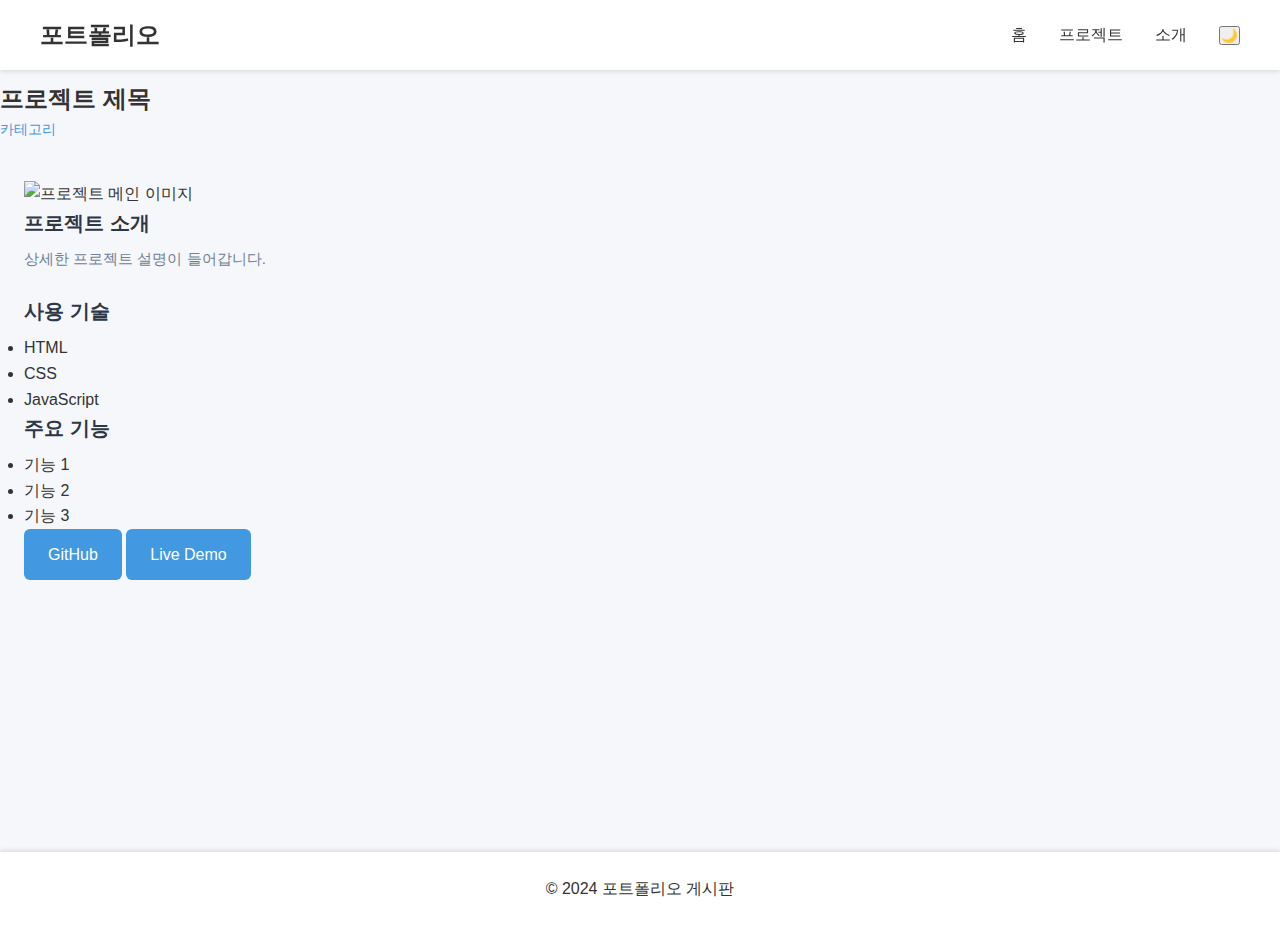
==== project.html @ 50c0c149 "readme" ====
<!DOCTYPE html>
<html lang="ko">
<head>
    <meta charset="UTF-8">
    <meta name="viewport" content="width=device-width, initial-scale=1.0">
    <title>프로젝트 상세</title>
    <link rel="stylesheet" href="css/style.css">
</head>
<body>
    <header>
        <nav>
            <h1>포트폴리오</h1>
            <ul>
                <li><a href="#home">홈</a></li>
                <li><a href="#projects">프로젝트</a></li>
                <li><a href="#about">소개</a></li>
                <li><button id="darkModeToggle" class="dark-mode-btn">🌙</button></li>
            </ul>
        </nav>
    </header>

    <main class="project-detail">
        <div class="project-header">
            <h2 class="project-title">프로젝트 제목</h2>
            <p class="project-category">카테고리</p>
        </div>
        
        <div class="project-content">
            <div class="project-images">
                <img src="https://via.placeholder.com/800x400" alt="프로젝트 메인 이미지">
            </div>
            
            <div class="project-info">
                <h3>프로젝트 소개</h3>
                <p class="project-description">상세한 프로젝트 설명이 들어갑니다.</p>
                
                <h3>사용 기술</h3>
                <ul class="tech-stack">
                    <li>HTML</li>
                    <li>CSS</li>
                    <li>JavaScript</li>
                </ul>
                
                <h3>주요 기능</h3>
                <ul class="features">
                    <li>기능 1</li>
                    <li>기능 2</li>
                    <li>기능 3</li>
                </ul>
                
                <div class="project-links">
                    <a href="#" class="button">GitHub</a>
                    <a href="#" class="button">Live Demo</a>
                </div>
            </div>
        </div>
    </main>

    <footer>
        <p>&copy; 2024 포트폴리오 게시판</p>
    </footer>

    <script src="js/project.js"></script>
</body>
</html>
---- css/style.css ----
/* 기본 리셋 */
* {
    margin: 0;
    padding: 0;
    box-sizing: border-box;
}

/* 기본 스타일 */
body {
    font-family: 'Arial', sans-serif;
    line-height: 1.6;
    color: #333;
    background-color: #f5f7fa;
}

/* 헤더 스타일 */
header {
    background-color: white;
    box-shadow: 0 2px 4px rgba(0,0,0,0.1);
    padding: 1rem;
    position: fixed;
    width: 100%;
    top: 0;
    z-index: 1000;
}

nav {
    max-width: 1200px;
    margin: 0 auto;
    display: flex;
    justify-content: space-between;
    align-items: center;
}

nav h1 {
    font-size: 1.5rem;
    color: #333;
}

nav ul {
    display: flex;
    list-style: none;
    gap: 2rem;
}

nav a {
    text-decoration: none;
    color: #333;
    font-weight: 500;
}

nav a:hover {
    color: #4299e1;
}

/* 메인 컨텐츠 */
main {
    margin-top: 5rem;
    min-height: calc(100vh - 8rem);
}

/* 히어로 섹션 */
.hero-section {
    text-align: center;
    padding: 3rem 0;
}

.hero-section h2 {
    font-size: 2.5rem;
    color: #2d3748;
    margin-bottom: 1rem;
}

.subtitle {
    color: #718096;
    font-size: 1.2rem;
    margin-bottom: 2rem;
}

/* 필터 버튼 */
.filter-buttons {
    margin: 2rem 0;
    display: flex;
    justify-content: center;
    gap: 1rem;
}

.filter-btn {
    padding: 0.8rem 1.5rem;
    border: none;
    border-radius: 6px;
    background-color: white;
    color: #4a5568;
    cursor: pointer;
    transition: all 0.3s ease;
    box-shadow: 0 2px 4px rgba(0,0,0,0.05);
}

.filter-btn:hover {
    background-color: #4299e1;
    color: white;
}

.filter-btn.active {
    background-color: #3182ce;
    color: white;
}

/* 프로젝트 그리드 */
.project-grid {
    display: grid;
    grid-template-columns: repeat(auto-fill, minmax(300px, 1fr));
    gap: 2rem;
    padding: 2rem;
    max-width: 1200px;
    margin: 0 auto;
}

/* 프로젝트 카드 */
.project-card {
    background: white;
    border-radius: 12px;
    overflow: hidden;
    box-shadow: 0 4px 6px rgba(0,0,0,0.1);
    transition: transform 0.3s ease;
    opacity: 0;
    animation: fadeInUp 0.6s ease forwards;
}

.project-card:hover {
    transform: translateY(-5px);
    box-shadow: 0 5px 15px rgba(0,0,0,0.2);
}

.project-image {
    overflow: hidden;
}

.project-image img {
    width: 100%;
    height: 200px;
    object-fit: cover;
    transition: transform 0.5s ease;
}

.project-card:hover .project-image img {
    transform: scale(1.05);
}

.project-content {
    padding: 1.5rem;
}

.project-content h3 {
    font-size: 1.25rem;
    color: #2d3748;
    margin-bottom: 0.5rem;
}

.project-category {
    color: #4299e1;
    font-size: 0.9rem;
    margin-bottom: 1rem;
}

.project-description {
    color: #718096;
    font-size: 0.95rem;
    margin-bottom: 1.5rem;
    line-height: 1.6;
}

/* 버튼 스타일 */
.button {
    display: inline-block;
    padding: 0.8rem 1.5rem;
    background-color: #4299e1;
    color: white;
    text-decoration: none;
    border-radius: 6px;
    transition: background-color 0.3s ease;
    font-weight: 500;
}

.button:hover {
    background-color: #3182ce;
}

/* 푸터 */
footer {
    background-color: white;
    padding: 1.5rem;
    text-align: center;
    box-shadow: 0 -2px 4px rgba(0,0,0,0.1);
}

/* 애니메이션 */
@keyframes fadeInUp {
    from {
        opacity: 0;
        transform: translateY(20px);
    }
    to {
        opacity: 1;
        transform: translateY(0);
    }
}

/* 반응형 디자인 */
@media screen and (max-width: 768px) {
    nav {
        flex-direction: column;
        gap: 1rem;
    }

    nav ul {
        flex-wrap: wrap;
        justify-content: center;
    }

    .project-grid {
        padding: 1rem;
    }

    main {
        margin-top: 7rem;
    }
}

@media screen and (max-width: 480px) {
    .hero-section h2 {
        font-size: 2rem;
    }

    .filter-buttons {
        flex-wrap: wrap;
    }

    .project-grid {
        grid-template-columns: 1fr;
    }
}
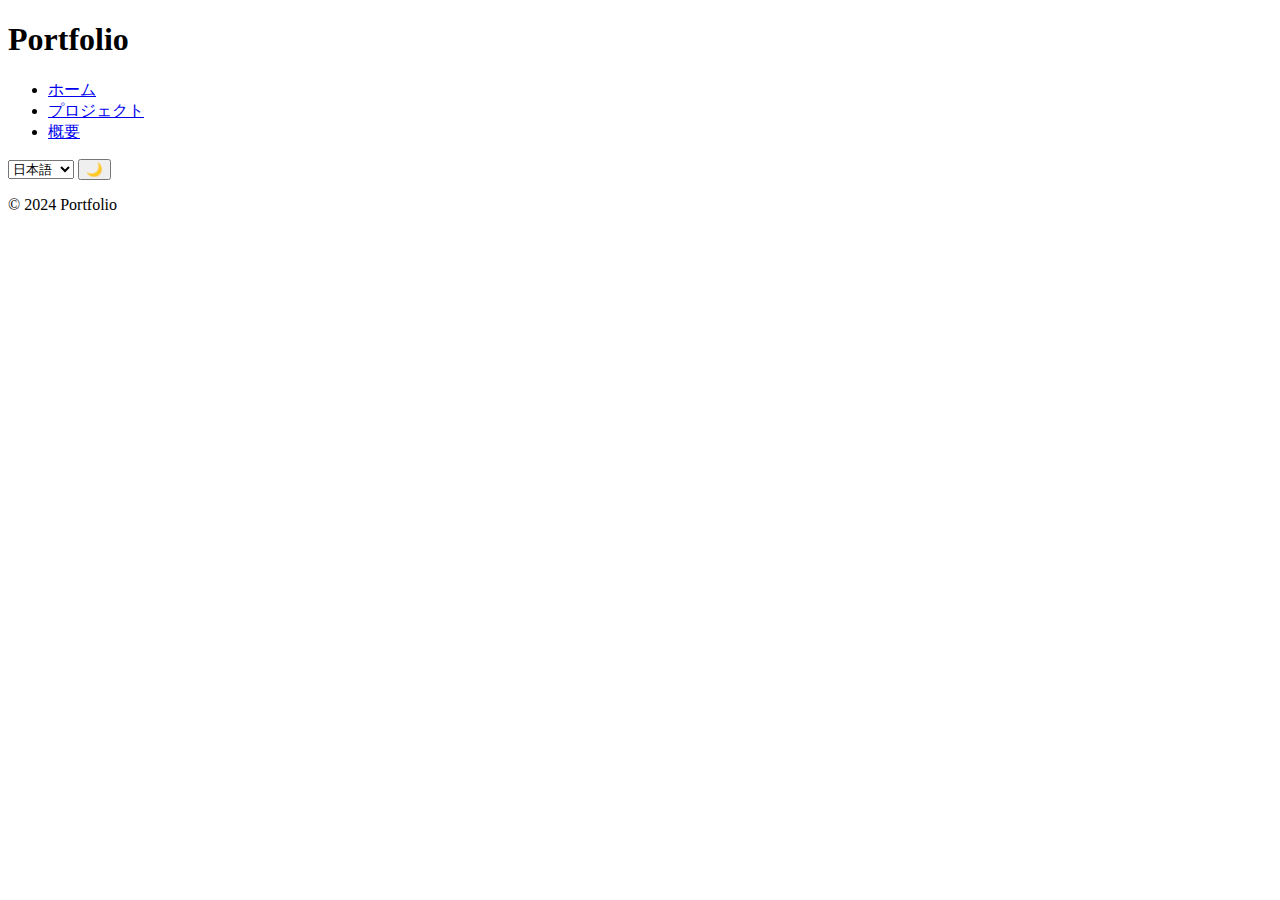
==== commit 9c9d8e2d: "css retry" ====
--- a/project.html
+++ b/project.html
@@ -1,65 +1,36 @@
 <!DOCTYPE html>
-<html lang="ko">
+<html lang="ja">
 <head>
     <meta charset="UTF-8">
     <meta name="viewport" content="width=device-width, initial-scale=1.0">
-    <title>프로젝트 상세</title>
-    <link rel="stylesheet" href="css/style.css">
+    <title>Portfolio</title>
+    <link rel="stylesheet" href="style.css">
 </head>
 <body>
-    <header>
-        <nav>
-            <h1>포트폴리오</h1>
-            <ul>
-                <li><a href="#home">홈</a></li>
-                <li><a href="#projects">프로젝트</a></li>
-                <li><a href="#about">소개</a></li>
-                <li><button id="darkModeToggle" class="dark-mode-btn">🌙</button></li>
+    <header class="header">
+        <nav class="nav container">
+            <h1 class="nav__logo">Portfolio</h1>
+            <ul class="nav__menu">
+                <li><a href="#home">ホーム</a></li>
+                <li><a href="#projects">プロジェクト</a></li>
+                <li><a href="#about">概要</a></li>
             </ul>
+            <div class="nav__controls">
+                <select class="lang-switch">
+                    <option value="ja">日本語</option>
+                    <option value="en">English</option>
+                </select>
+                <button class="theme-toggle">🌙</button>
+            </div>
         </nav>
     </header>
 
-    <main class="project-detail">
-        <div class="project-header">
-            <h2 class="project-title">프로젝트 제목</h2>
-            <p class="project-category">카테고리</p>
-        </div>
-        
-        <div class="project-content">
-            <div class="project-images">
-                <img src="https://via.placeholder.com/800x400" alt="프로젝트 메인 이미지">
-            </div>
-            
-            <div class="project-info">
-                <h3>프로젝트 소개</h3>
-                <p class="project-description">상세한 프로젝트 설명이 들어갑니다.</p>
-                
-                <h3>사용 기술</h3>
-                <ul class="tech-stack">
-                    <li>HTML</li>
-                    <li>CSS</li>
-                    <li>JavaScript</li>
-                </ul>
-                
-                <h3>주요 기능</h3>
-                <ul class="features">
-                    <li>기능 1</li>
-                    <li>기능 2</li>
-                    <li>기능 3</li>
-                </ul>
-                
-                <div class="project-links">
-                    <a href="#" class="button">GitHub</a>
-                    <a href="#" class="button">Live Demo</a>
-                </div>
-            </div>
-        </div>
+    <main>
+        <!-- 여기에 컨텐츠가 들어갑니다 -->
     </main>
 
     <footer>
-        <p>&copy; 2024 포트폴리오 게시판</p>
+        <p>&copy; 2024 Portfolio</p>
     </footer>
-
-    <script src="js/project.js"></script>
 </body>
 </html>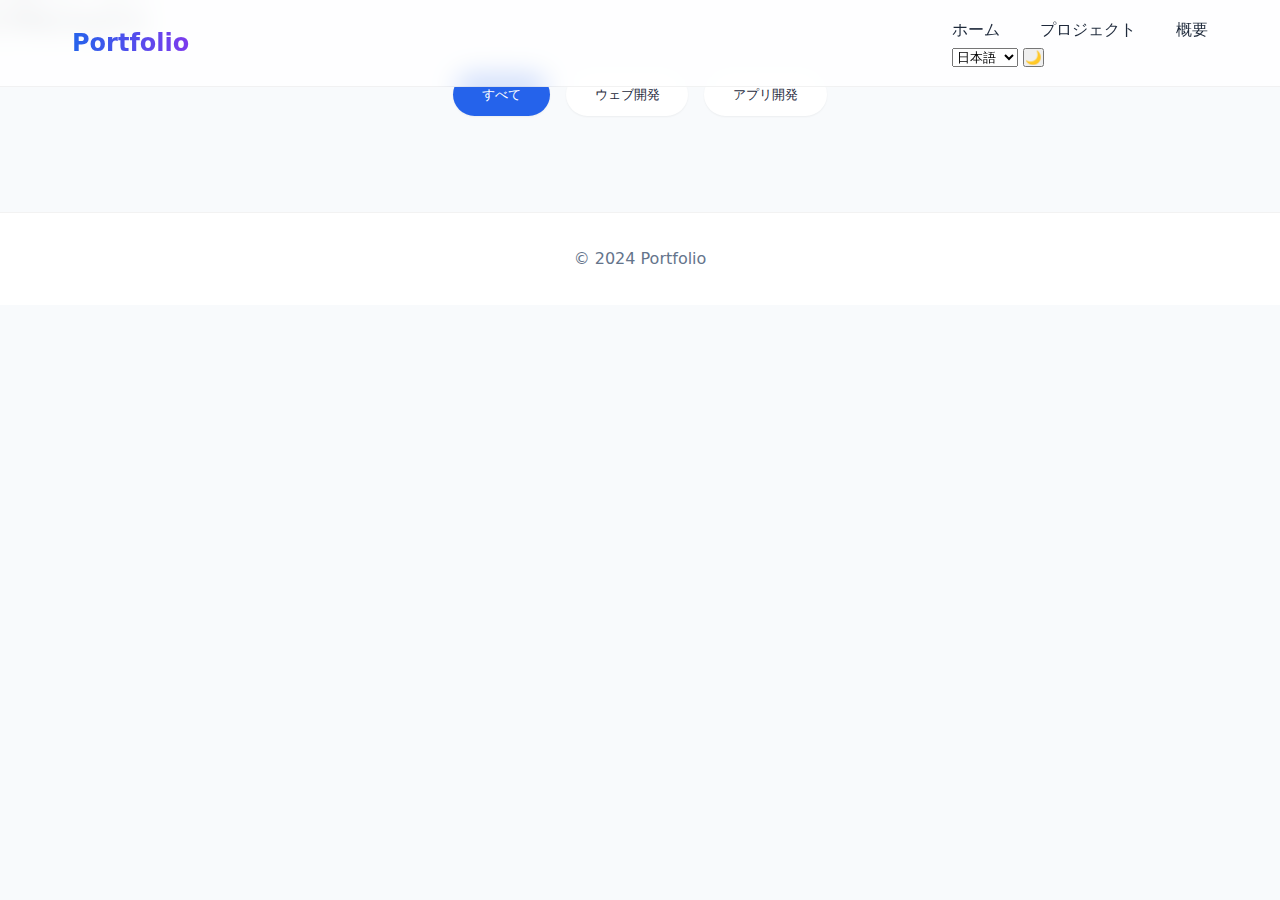
==== commit 75e0a077: "debuging" ====
--- a/project.html
+++ b/project.html
@@ -4,33 +4,79 @@
     <meta charset="UTF-8">
     <meta name="viewport" content="width=device-width, initial-scale=1.0">
     <title>Portfolio</title>
+    <!-- CSS 파일 경로 수정 -->
+    <link rel="stylesheet" href="css/style.css">
+    <link href="https://fonts.googleapis.com/css2?family=Noto+Sans+JP:wght@300;400;500;700&display=swap" rel="stylesheet">
+    <meta charset="UTF-8">
+    <meta name="viewport" content="width=device-width, initial-scale=1.0">
+    <title>プロジェクト詳細 | Portfolio</title>
     <link rel="stylesheet" href="style.css">
+    <link href="https://fonts.googleapis.com/css2?family=Noto+Sans+JP:wght@300;400;500;700&display=swap" rel="stylesheet">
 </head>
 <body>
-    <header class="header">
+    <header>
         <nav class="nav container">
             <h1 class="nav__logo">Portfolio</h1>
-            <ul class="nav__menu">
-                <li><a href="#home">ホーム</a></li>
-                <li><a href="#projects">プロジェクト</a></li>
-                <li><a href="#about">概要</a></li>
-            </ul>
-            <div class="nav__controls">
-                <select class="lang-switch">
-                    <option value="ja">日本語</option>
-                    <option value="en">English</option>
-                </select>
-                <button class="theme-toggle">🌙</button>
+            <div class="nav__menu-container">
+                <ul class="nav__menu">
+                    <li><a href="index.html" data-lang="home">ホーム</a></li>
+                    <li><a href="#" data-lang="projects">プロジェクト</a></li>
+                    <li><a href="#" data-lang="about">概要</a></li>
+                </ul>
+                <div class="nav__controls">
+                    <select class="lang-switch">
+                        <option value="ja">日本語</option>
+                        <option value="en">English</option>
+                    </select>
+                    <button class="theme-toggle">🌙</button>
+                </div>
             </div>
         </nav>
     </header>
 
-    <main>
-        <!-- 여기에 컨텐츠가 들어갑니다 -->
+    <main class="project-detail">
+        <div class="container">
+            <div class="breadcrumb">
+                <a href="index.html">ホーム</a> 
+                <span class="separator">/</span> 
+                <span>プロジェクト詳細</span>
+            </div>
+
+            <article class="project-content">
+                <header class="project-header">
+                    <h1 class="project-title" id="projectTitle"></h1>
+                    <p class="project-category" id="projectCategory"></p>
+                </header>
+
+                <div class="project-gallery">
+                    <img id="projectImage" class="project-main-image" alt="">
+                </div>
+
+                <div class="project-info">
+                    <section class="info-section">
+                        <h2>概要</h2>
+                        <p id="projectDescription"></p>
+                    </section>
+
+                    <section class="info-section">
+                        <h2>使用技術</h2>
+                        <ul class="tech-list" id="techStack"></ul>
+                    </section>
+
+                    <div class="project-links">
+                        <a href="#" class="button" id="githubLink" target="_blank">GitHub</a>
+                        <a href="#" class="button" id="demoLink" target="_blank">デモを見る</a>
+                    </div>
+                </div>
+            </article>
+        </div>
     </main>
 
     <footer>
         <p>&copy; 2024 Portfolio</p>
     </footer>
+
+    <script src="project.js"></script>
 </body>
-</html>+</html>
+<script src="js/project.js"></script> --- a/css/style.css
+++ b/css/style.css
@@ -0,0 +1,375 @@
+/* Modern CSS Reset */
+*,
+*::before,
+*::after {
+    margin: 0;
+    padding: 0;
+    box-sizing: border-box;
+}
+
+:root {
+    /* Modern Color Palette */
+    --primary: #2563eb;
+    --primary-dark: #1d4ed8;
+    --secondary: #7c3aed;
+    --bg-primary: #f8fafc;
+    --bg-secondary: #ffffff;
+    --text-primary: #1e293b;
+    --text-secondary: #64748b;
+    --accent: #0ea5e9;
+    
+    /* Typography */
+    --font-main: 'Inter', system-ui, -apple-system, sans-serif;
+    
+    /* Transitions */
+    --transition-fast: 200ms ease;
+    --transition-normal: 300ms ease;
+    
+    /* Shadows */
+    --shadow-sm: 0 1px 2px 0 rgb(0 0 0 / 0.05);
+    --shadow-md: 0 4px 6px -1px rgb(0 0 0 / 0.1), 0 2px 4px -2px rgb(0 0 0 / 0.1);
+    --shadow-lg: 0 10px 15px -3px rgb(0 0 0 / 0.1), 0 4px 6px -4px rgb(0 0 0 / 0.1);
+}
+
+body {
+    font-family: var(--font-main);
+    line-height: 1.7;
+    color: var(--text-primary);
+    background-color: var(--bg-primary);
+    font-feature-settings: "ss01", "ss02", "cv01", "cv02";
+}
+
+/* Modern Header */
+header {
+    background-color: var(--bg-secondary);
+    backdrop-filter: blur(12px);
+    -webkit-backdrop-filter: blur(12px);
+    background-color: rgba(255, 255, 255, 0.8);
+    border-bottom: 1px solid rgba(0, 0, 0, 0.05);
+    position: fixed;
+    width: 100%;
+    top: 0;
+    z-index: 1000;
+}
+
+nav {
+    max-width: 1200px;
+    margin: 0 auto;
+    padding: 1rem 2rem;
+    display: flex;
+    justify-content: space-between;
+    align-items: center;
+}
+
+nav h1 {
+    font-size: 1.5rem;
+    font-weight: 700;
+    background: linear-gradient(to right, var(--primary), var(--secondary));
+    -webkit-background-clip: text;
+    color: transparent;
+}
+
+nav ul {
+    display: flex;
+    gap: 2.5rem;
+    list-style: none;
+}
+
+nav a {
+    text-decoration: none;
+    color: var(--text-primary);
+    font-weight: 500;
+    position: relative;
+    transition: color var(--transition-fast);
+}
+
+nav a::after {
+    content: '';
+    position: absolute;
+    width: 0;
+    height: 2px;
+    bottom: -4px;
+    left: 0;
+    background-color: var(--primary);
+    transition: width var(--transition-normal);
+}
+
+nav a:hover {
+    color: var(--primary);
+}
+
+nav a:hover::after {
+    width: 100%;
+}
+
+/* Hero Section */
+.hero-section {
+    text-align: center;
+    padding: 8rem 2rem 4rem;
+    background: radial-gradient(circle at top center, rgba(37, 99, 235, 0.05) 0%, transparent 70%);
+}
+
+.hero-section h2 {
+    font-size: clamp(2rem, 5vw, 3.5rem);
+    font-weight: 800;
+    line-height: 1.2;
+    background: linear-gradient(to right, var(--primary), var(--secondary));
+    -webkit-background-clip: text;
+    color: transparent;
+    margin-bottom: 1.5rem;
+}
+
+.subtitle {
+    color: var(--text-secondary);
+    font-size: clamp(1.1rem, 2vw, 1.3rem);
+    max-width: 600px;
+    margin: 0 auto 3rem;
+}
+
+/* Filter Buttons */
+.filter-buttons {
+    display: flex;
+    justify-content: center;
+    gap: 1rem;
+    flex-wrap: wrap;
+    margin: 2rem 0;
+}
+
+.filter-btn {
+    padding: 0.8rem 1.8rem;
+    border: none;
+    border-radius: 9999px;
+    background-color: var(--bg-secondary);
+    color: var(--text-primary);
+    font-weight: 500;
+    cursor: pointer;
+    transition: all var(--transition-normal);
+    box-shadow: var(--shadow-sm);
+}
+
+.filter-btn:hover {
+    background-color: var(--primary);
+    color: white;
+    transform: translateY(-2px);
+    box-shadow: var(--shadow-md);
+}
+
+.filter-btn.active {
+    background-color: var(--primary);
+    color: white;
+}
+
+/* Project Grid */
+.project-grid {
+    display: grid;
+    grid-template-columns: repeat(auto-fill, minmax(320px, 1fr));
+    gap: 2.5rem;
+    padding: 2rem;
+    max-width: 1400px;
+    margin: 0 auto;
+}
+
+/* Project Cards */
+.project-card {
+    background: var(--bg-secondary);
+    border-radius: 1rem;
+    overflow: hidden;
+    box-shadow: var(--shadow-md);
+    transition: all var(--transition-normal);
+    position: relative;
+    isolation: isolate;
+}
+
+.project-card::before {
+    content: '';
+    position: absolute;
+    inset: 0;
+    background: linear-gradient(to bottom right, var(--primary), var(--secondary));
+    opacity: 0;
+    transition: opacity var(--transition-normal);
+    z-index: -1;
+}
+
+.project-card:hover {
+    transform: translateY(-8px);
+    box-shadow: var(--shadow-lg);
+}
+
+.project-card:hover::before {
+    opacity: 0.05;
+}
+
+.project-image {
+    position: relative;
+    overflow: hidden;
+    aspect-ratio: 16/9;
+}
+
+.project-image img {
+    width: 100%;
+    height: 100%;
+    object-fit: cover;
+    transition: transform 1.5s cubic-bezier(0.165, 0.84, 0.44, 1);
+}
+
+.project-card:hover .project-image img {
+    transform: scale(1.1);
+}
+
+.project-content {
+    padding: 2rem;
+}
+
+.project-content h3 {
+    font-size: 1.5rem;
+    font-weight: 700;
+    color: var(--text-primary);
+    margin-bottom: 0.75rem;
+}
+
+.project-category {
+    color: var(--primary);
+    font-size: 0.95rem;
+    font-weight: 500;
+    margin-bottom: 1rem;
+    display: inline-block;
+    padding: 0.25rem 1rem;
+    background-color: rgba(37, 99, 235, 0.1);
+    border-radius: 9999px;
+}
+
+.project-description {
+    color: var(--text-secondary);
+    line-height: 1.7;
+    margin-bottom: 1.5rem;
+}
+
+/* Modern Button */
+.button {
+    display: inline-flex;
+    align-items: center;
+    padding: 0.875rem 2rem;
+    background-image: linear-gradient(to right, var(--primary), var(--accent));
+    color: white;
+    text-decoration: none;
+    border-radius: 9999px;
+    font-weight: 500;
+    transition: all var(--transition-normal);
+    position: relative;
+    overflow: hidden;
+    isolation: isolate;
+}
+
+.button::before {
+    content: '';
+    position: absolute;
+    inset: 0;
+    background-image: linear-gradient(to right, var(--accent), var(--primary));
+    opacity: 0;
+    transition: opacity var(--transition-normal);
+    z-index: -1;
+}
+
+.button:hover {
+    transform: translateY(-2px);
+    box-shadow: var(--shadow-md);
+}
+
+.button:hover::before {
+    opacity: 1;
+}
+
+/* Footer */
+footer {
+    background-color: var(--bg-secondary);
+    padding: 2rem;
+    text-align: center;
+    color: var(--text-secondary);
+    border-top: 1px solid rgba(0, 0, 0, 0.05);
+}
+
+/* Animations */
+@keyframes fadeInUp {
+    from {
+        opacity: 0;
+        transform: translateY(30px);
+    }
+    to {
+        opacity: 1;
+        transform: translateY(0);
+    }
+}
+
+.project-card {
+    animation: fadeInUp 0.8s cubic-bezier(0.165, 0.84, 0.44, 1) forwards;
+    animation-fill-mode: both;
+}
+
+/* Add animation delay for each card */
+.project-card:nth-child(2) { animation-delay: 100ms; }
+.project-card:nth-child(3) { animation-delay: 200ms; }
+.project-card:nth-child(4) { animation-delay: 300ms; }
+
+/* Responsive Design */
+@media screen and (max-width: 768px) {
+    nav {
+        flex-direction: column;
+        gap: 1.5rem;
+        padding: 1rem;
+    }
+    
+    nav ul {
+        gap: 1.5rem;
+    }
+    
+    .hero-section {
+        padding: 7rem 1rem 3rem;
+    }
+    
+    .project-grid {
+        padding: 1rem;
+        gap: 1.5rem;
+    }
+}
+
+@media screen and (max-width: 480px) {
+    .project-grid {
+        grid-template-columns: 1fr;
+    }
+    
+    .filter-buttons {
+        gap: 0.75rem;
+    }
+    
+    .filter-btn {
+        padding: 0.6rem 1.2rem;
+        font-size: 0.9rem;
+    }
+    
+    .project-content {
+        padding: 1.5rem;
+    }
+}
+
+/* Dark Mode Support */
+@media (prefers-color-scheme: dark) {
+    :root {
+        --bg-primary: #0f172a;
+        --bg-secondary: #1e293b;
+        --text-primary: #f1f5f9;
+        --text-secondary: #94a3b8;
+    }
+    
+    header {
+        background-color: rgba(30, 41, 59, 0.8);
+        border-bottom: 1px solid rgba(255, 255, 255, 0.05);
+    }
+    
+    .project-card::before {
+        opacity: 0.1;
+    }
+    
+    footer {
+        border-top: 1px solid rgba(255, 255, 255, 0.05);
+    }
+}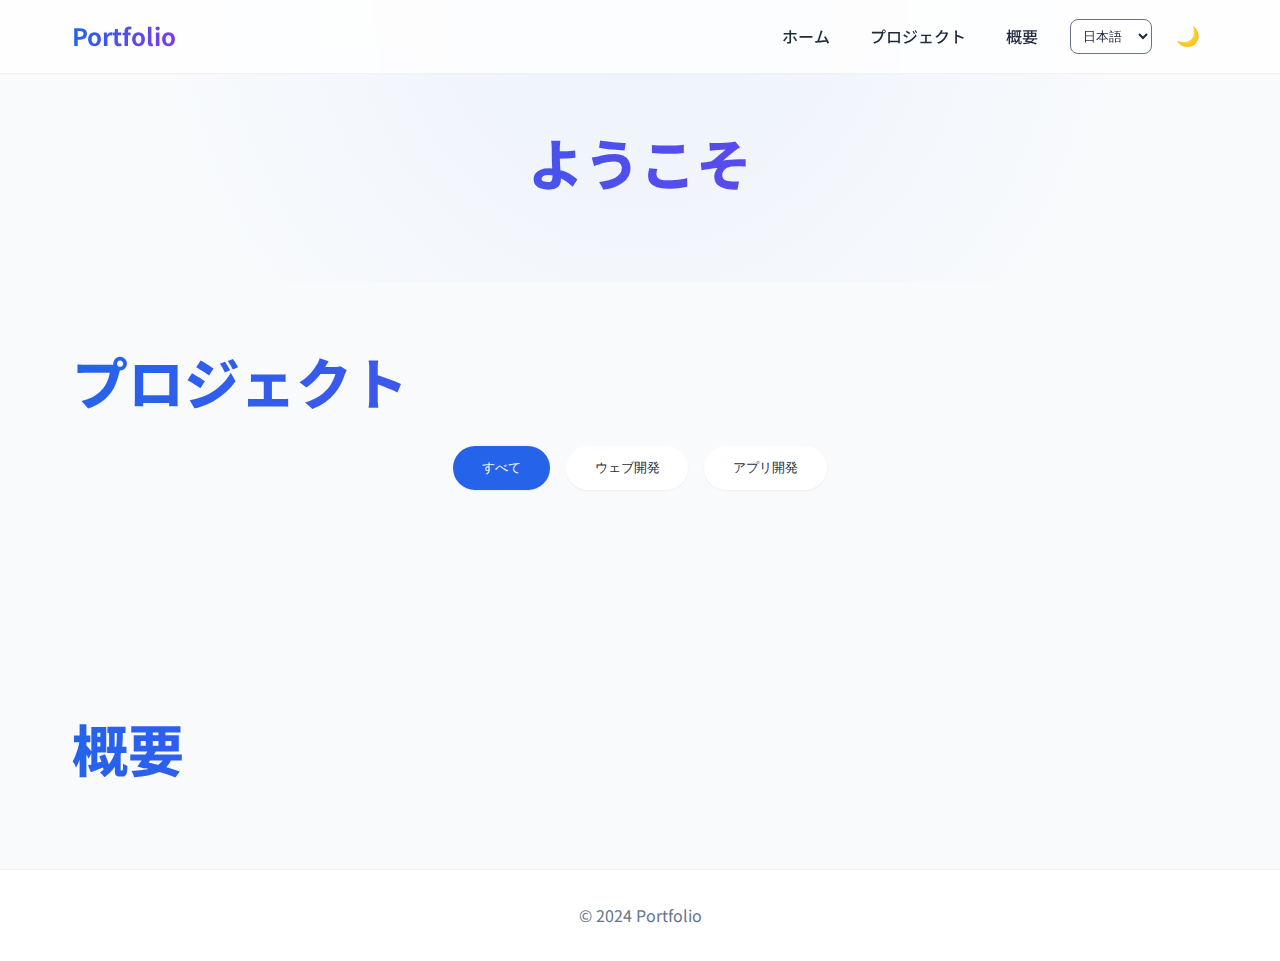
==== commit f40beea2: "air" ====
--- a/project.html
+++ b/project.html
@@ -3,15 +3,11 @@
 <head>
     <meta charset="UTF-8">
     <meta name="viewport" content="width=device-width, initial-scale=1.0">
-    <title>Portfolio</title>
-    <!-- CSS 파일 경로 수정 -->
+    <meta name="description" content="Detailed view of portfolio project">
+    <title>プロジェクト詳細 | Portfolio</title>
     <link rel="stylesheet" href="css/style.css">
     <link href="https://fonts.googleapis.com/css2?family=Noto+Sans+JP:wght@300;400;500;700&display=swap" rel="stylesheet">
-    <meta charset="UTF-8">
-    <meta name="viewport" content="width=device-width, initial-scale=1.0">
-    <title>プロジェクト詳細 | Portfolio</title>
-    <link rel="stylesheet" href="style.css">
-    <link href="https://fonts.googleapis.com/css2?family=Noto+Sans+JP:wght@300;400;500;700&display=swap" rel="stylesheet">
+    <link rel="icon" href="favicon.ico" type="image/x-icon">
 </head>
 <body>
     <header>
@@ -37,8 +33,8 @@
     <main class="project-detail">
         <div class="container">
             <div class="breadcrumb">
-                <a href="index.html">ホーム</a> 
-                <span class="separator">/</span> 
+                <a href="index.html">ホーム</a>
+                <span class="separator">/</span>
                 <span>プロジェクト詳細</span>
             </div>
 
@@ -73,10 +69,11 @@
     </main>
 
     <footer>
-        <p>&copy; 2024 Portfolio</p>
+        <div class="container">
+            <p>&copy; 2024 Portfolio</p>
+        </div>
     </footer>
 
-    <script src="project.js"></script>
+    <script src="js/project.js"></script>
 </body>
-</html>
-<script src="js/project.js"></script> +</html>--- a/css/style.css
+++ b/css/style.css
@@ -19,7 +19,7 @@
     --accent: #0ea5e9;
     
     /* Typography */
-    --font-main: 'Inter', system-ui, -apple-system, sans-serif;
+    --font-main: 'Noto Sans JP', system-ui, -apple-system, sans-serif;
     
     /* Transitions */
     --transition-fast: 200ms ease;
@@ -36,15 +36,13 @@
     line-height: 1.7;
     color: var(--text-primary);
     background-color: var(--bg-primary);
-    font-feature-settings: "ss01", "ss02", "cv01", "cv02";
-}
-
-/* Modern Header */
+}
+
+/* Header and Navigation */
 header {
-    background-color: var(--bg-secondary);
+    background-color: rgba(255, 255, 255, 0.8);
     backdrop-filter: blur(12px);
     -webkit-backdrop-filter: blur(12px);
-    background-color: rgba(255, 255, 255, 0.8);
     border-bottom: 1px solid rgba(0, 0, 0, 0.05);
     position: fixed;
     width: 100%;
@@ -52,7 +50,7 @@
     z-index: 1000;
 }
 
-nav {
+.nav.container {
     max-width: 1200px;
     margin: 0 auto;
     padding: 1rem 2rem;
@@ -61,7 +59,7 @@
     align-items: center;
 }
 
-nav h1 {
+.nav__logo {
     font-size: 1.5rem;
     font-weight: 700;
     background: linear-gradient(to right, var(--primary), var(--secondary));
@@ -69,13 +67,19 @@
     color: transparent;
 }
 
-nav ul {
+.nav__menu-container {
+    display: flex;
+    align-items: center;
+    gap: 2rem;
+}
+
+.nav__menu {
     display: flex;
     gap: 2.5rem;
     list-style: none;
 }
 
-nav a {
+.nav__menu a {
     text-decoration: none;
     color: var(--text-primary);
     font-weight: 500;
@@ -83,7 +87,7 @@
     transition: color var(--transition-fast);
 }
 
-nav a::after {
+.nav__menu a::after {
     content: '';
     position: absolute;
     width: 0;
@@ -94,12 +98,52 @@
     transition: width var(--transition-normal);
 }
 
-nav a:hover {
+.nav__menu a:hover {
     color: var(--primary);
 }
 
-nav a:hover::after {
+.nav__menu a:hover::after {
     width: 100%;
+}
+
+.nav__controls {
+    display: flex;
+    align-items: center;
+    gap: 1rem;
+}
+
+.lang-switch {
+    padding: 0.5rem;
+    border-radius: 0.5rem;
+    border: 1px solid var(--text-secondary);
+    background: var(--bg-secondary);
+    color: var(--text-primary);
+    cursor: pointer;
+}
+
+.theme-toggle {
+    padding: 0.5rem;
+    border: none;
+    background: none;
+    cursor: pointer;
+    font-size: 1.2rem;
+    transition: transform var(--transition-fast);
+}
+
+.theme-toggle:hover {
+    transform: rotate(15deg);
+}
+
+/* Container */
+.container {
+    max-width: 1200px;
+    margin: 0 auto;
+    padding: 0 2rem;
+}
+
+/* Sections */
+section {
+    padding: 4rem 0;
 }
 
 /* Hero Section */
@@ -109,7 +153,7 @@
     background: radial-gradient(circle at top center, rgba(37, 99, 235, 0.05) 0%, transparent 70%);
 }
 
-.hero-section h2 {
+.section-title {
     font-size: clamp(2rem, 5vw, 3.5rem);
     font-weight: 800;
     line-height: 1.2;
@@ -117,13 +161,6 @@
     -webkit-background-clip: text;
     color: transparent;
     margin-bottom: 1.5rem;
-}
-
-.subtitle {
-    color: var(--text-secondary);
-    font-size: clamp(1.1rem, 2vw, 1.3rem);
-    max-width: 600px;
-    margin: 0 auto 3rem;
 }
 
 /* Filter Buttons */
@@ -159,7 +196,7 @@
     color: white;
 }
 
-/* Project Grid */
+/* Project Grid and Cards */
 .project-grid {
     display: grid;
     grid-template-columns: repeat(auto-fill, minmax(320px, 1fr));
@@ -169,7 +206,6 @@
     margin: 0 auto;
 }
 
-/* Project Cards */
 .project-card {
     background: var(--bg-secondary);
     border-radius: 1rem;
@@ -178,6 +214,7 @@
     transition: all var(--transition-normal);
     position: relative;
     isolation: isolate;
+    animation: fadeInUp 0.8s cubic-bezier(0.165, 0.84, 0.44, 1) forwards;
 }
 
 .project-card::before {
@@ -199,52 +236,67 @@
     opacity: 0.05;
 }
 
-.project-image {
-    position: relative;
-    overflow: hidden;
-    aspect-ratio: 16/9;
-}
-
-.project-image img {
-    width: 100%;
-    height: 100%;
-    object-fit: cover;
-    transition: transform 1.5s cubic-bezier(0.165, 0.84, 0.44, 1);
-}
-
-.project-card:hover .project-image img {
-    transform: scale(1.1);
+/* Project Detail Page */
+.project-detail {
+    padding-top: 6rem;
+    padding-bottom: 4rem;
+}
+
+.breadcrumb {
+    margin-bottom: 2rem;
+    color: var(--text-secondary);
+}
+
+.breadcrumb a {
+    color: var(--primary);
+    text-decoration: none;
+}
+
+.breadcrumb .separator {
+    margin: 0 0.5rem;
 }
 
 .project-content {
     padding: 2rem;
 }
 
-.project-content h3 {
+.project-gallery {
+    margin-bottom: 2rem;
+}
+
+.project-main-image {
+    width: 100%;
+    max-height: 500px;
+    object-fit: cover;
+    border-radius: 1rem;
+}
+
+.info-section {
+    margin-bottom: 2rem;
+}
+
+.info-section h2 {
     font-size: 1.5rem;
-    font-weight: 700;
+    margin-bottom: 1rem;
     color: var(--text-primary);
-    margin-bottom: 0.75rem;
-}
-
-.project-category {
-    color: var(--primary);
-    font-size: 0.95rem;
-    font-weight: 500;
-    margin-bottom: 1rem;
-    display: inline-block;
-    padding: 0.25rem 1rem;
-    background-color: rgba(37, 99, 235, 0.1);
+}
+
+.tech-list {
+    display: flex;
+    flex-wrap: wrap;
+    gap: 0.5rem;
+    list-style: none;
+}
+
+.tech-list li {
+    background: var(--bg-primary);
+    padding: 0.5rem 1rem;
     border-radius: 9999px;
-}
-
-.project-description {
+    font-size: 0.9rem;
     color: var(--text-secondary);
-    line-height: 1.7;
-    margin-bottom: 1.5rem;
-}
-
-/* Modern Button */
+}
+
+/* Button Styles */
 .button {
     display: inline-flex;
     align-items: center;
@@ -300,26 +352,29 @@
     }
 }
 
-.project-card {
-    animation: fadeInUp 0.8s cubic-bezier(0.165, 0.84, 0.44, 1) forwards;
-    animation-fill-mode: both;
-}
-
-/* Add animation delay for each card */
 .project-card:nth-child(2) { animation-delay: 100ms; }
 .project-card:nth-child(3) { animation-delay: 200ms; }
 .project-card:nth-child(4) { animation-delay: 300ms; }
 
 /* Responsive Design */
 @media screen and (max-width: 768px) {
-    nav {
+    .nav.container {
         flex-direction: column;
         gap: 1.5rem;
         padding: 1rem;
     }
     
-    nav ul {
+    .nav__menu-container {
+        flex-direction: column;
+        gap: 1rem;
+    }
+    
+    .nav__menu {
         gap: 1.5rem;
+    }
+    
+    .nav__controls {
+        margin-top: 1rem;
     }
     
     .hero-section {
@@ -329,6 +384,10 @@
     .project-grid {
         padding: 1rem;
         gap: 1.5rem;
+    }
+    
+    .project-links {
+        flex-direction: column;
     }
 }
 
